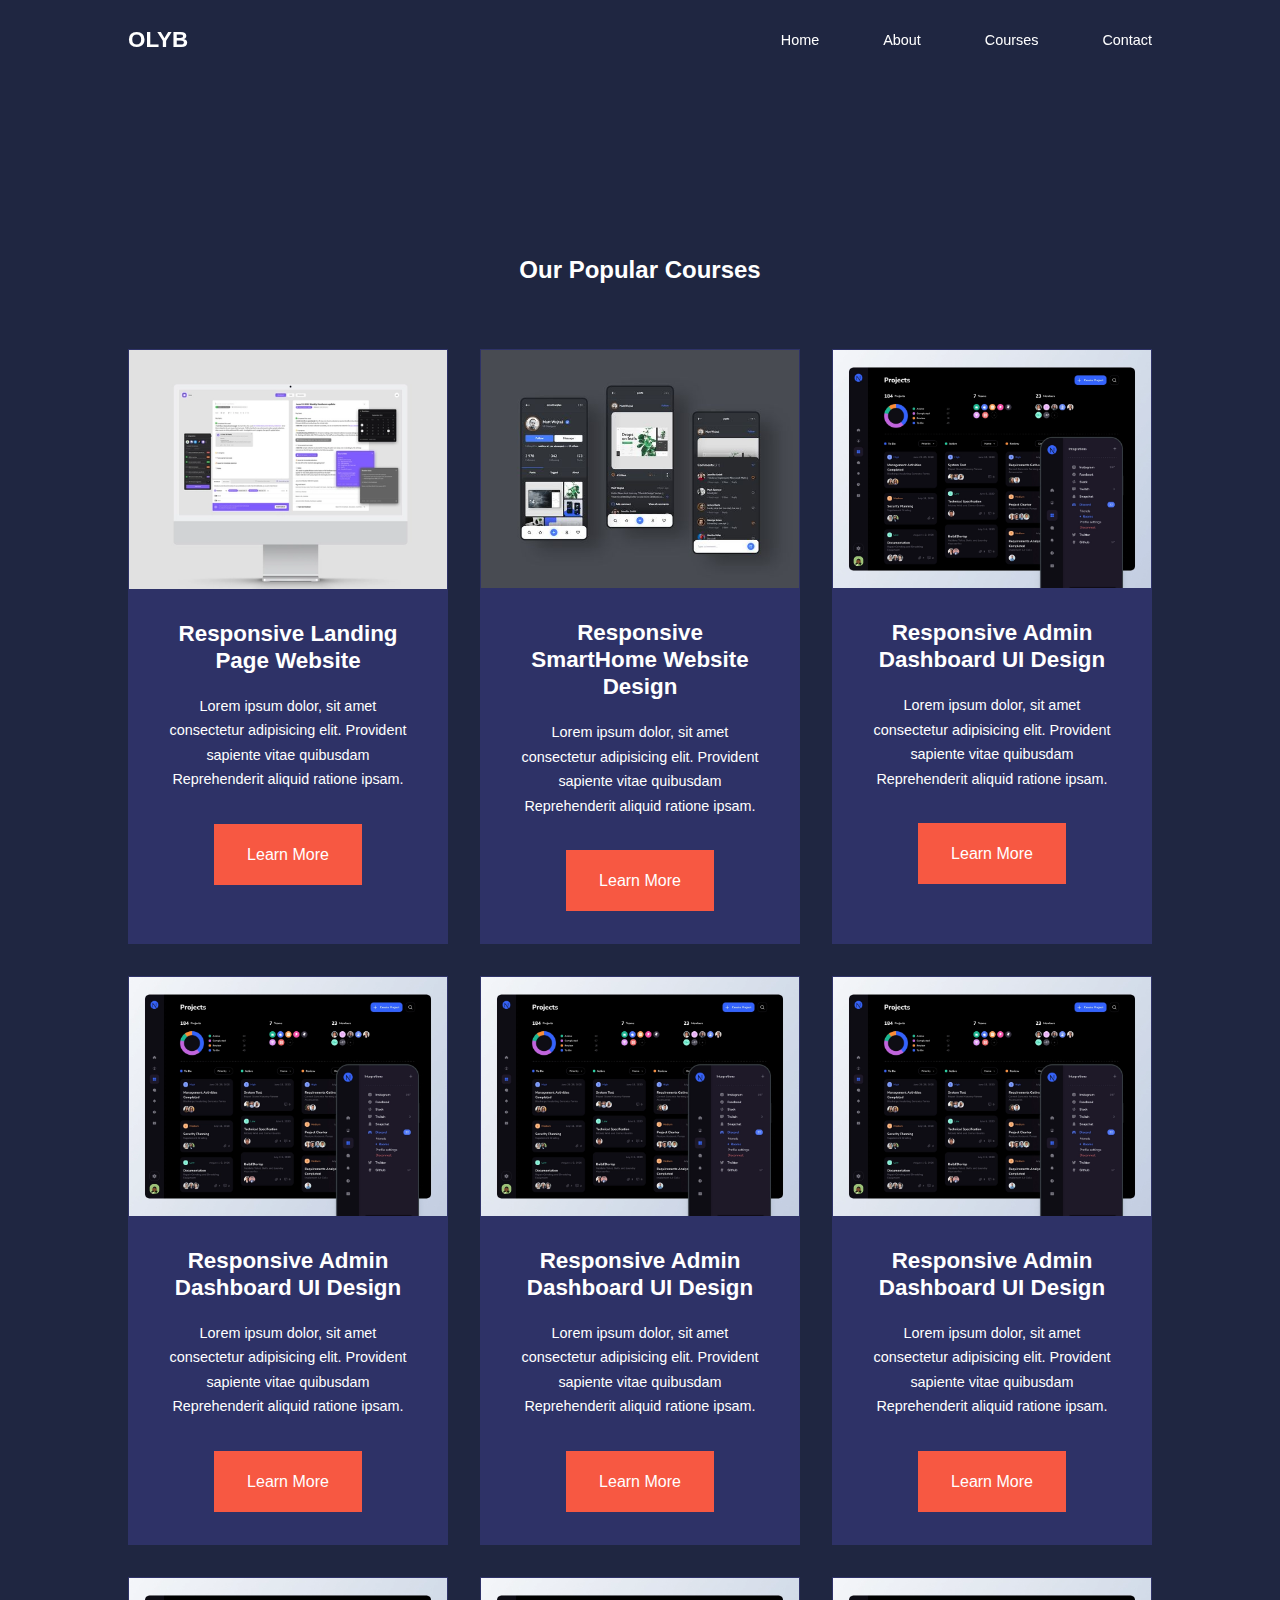
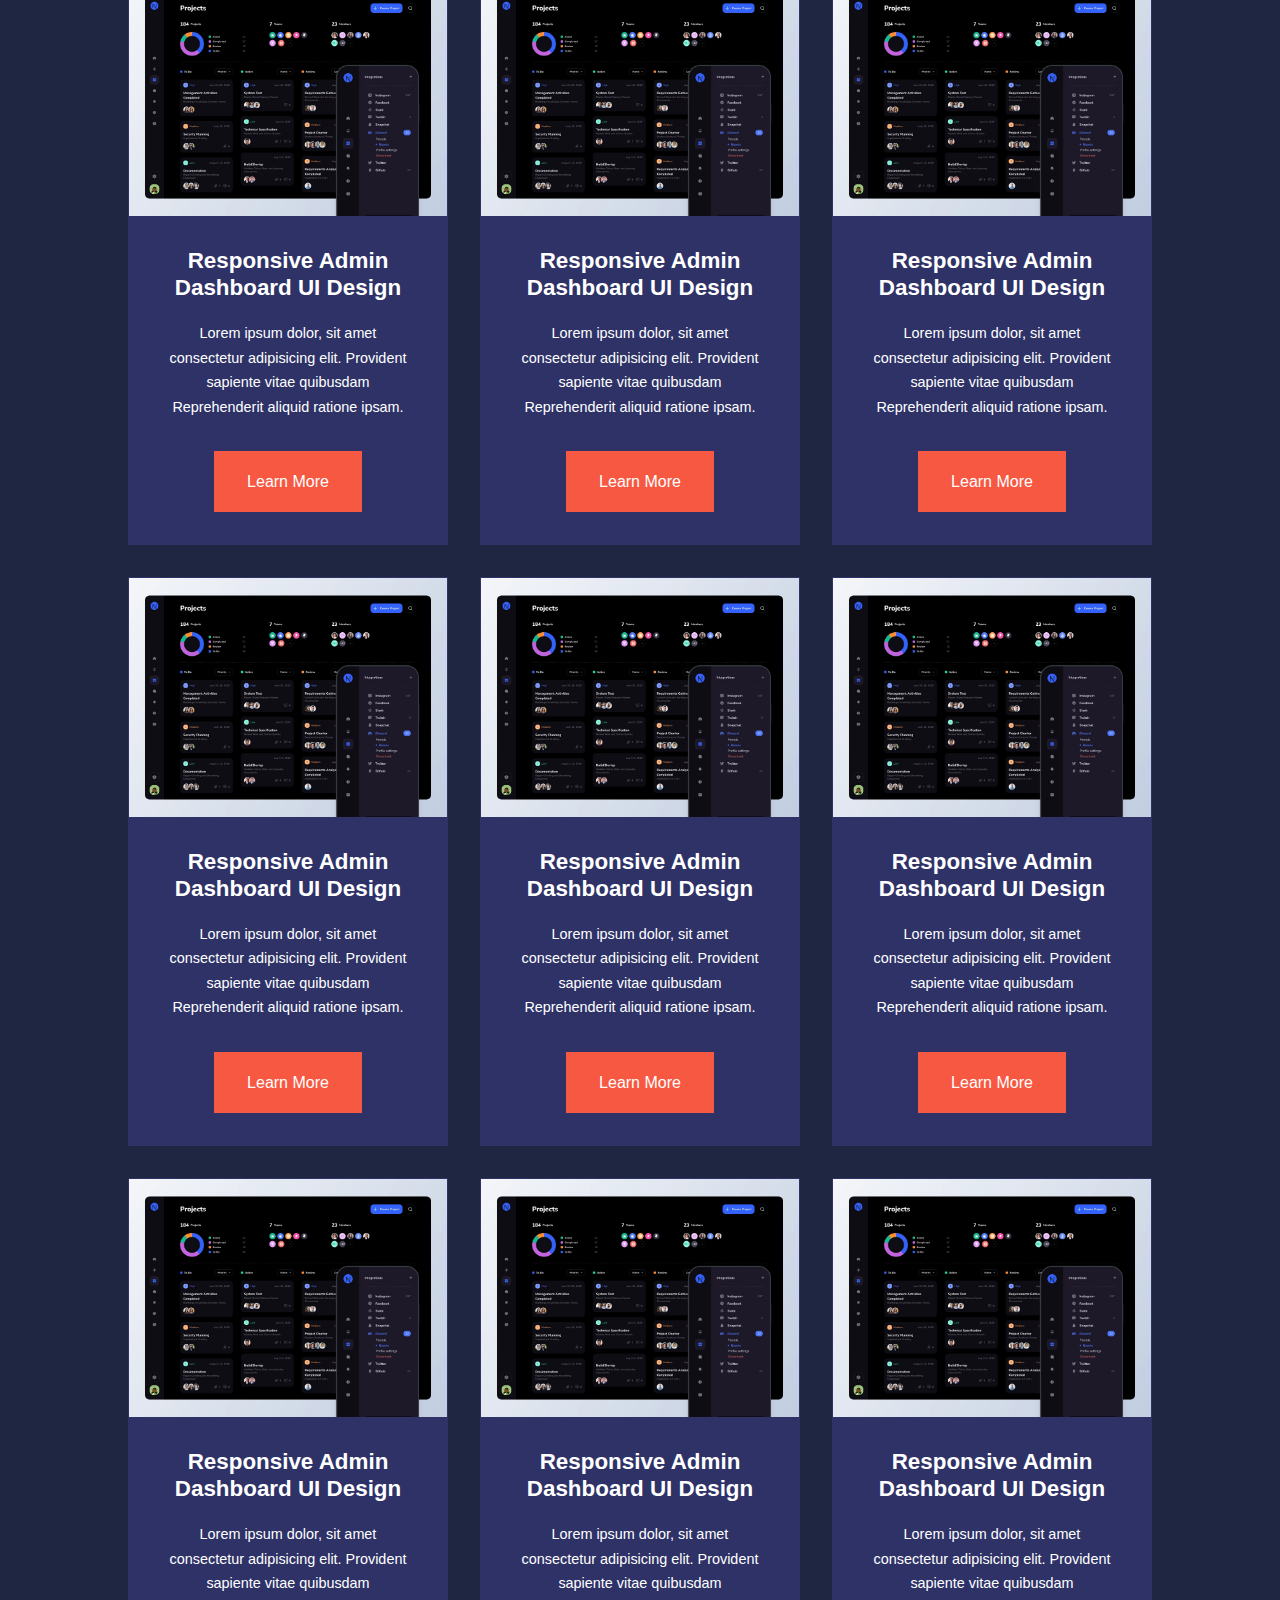
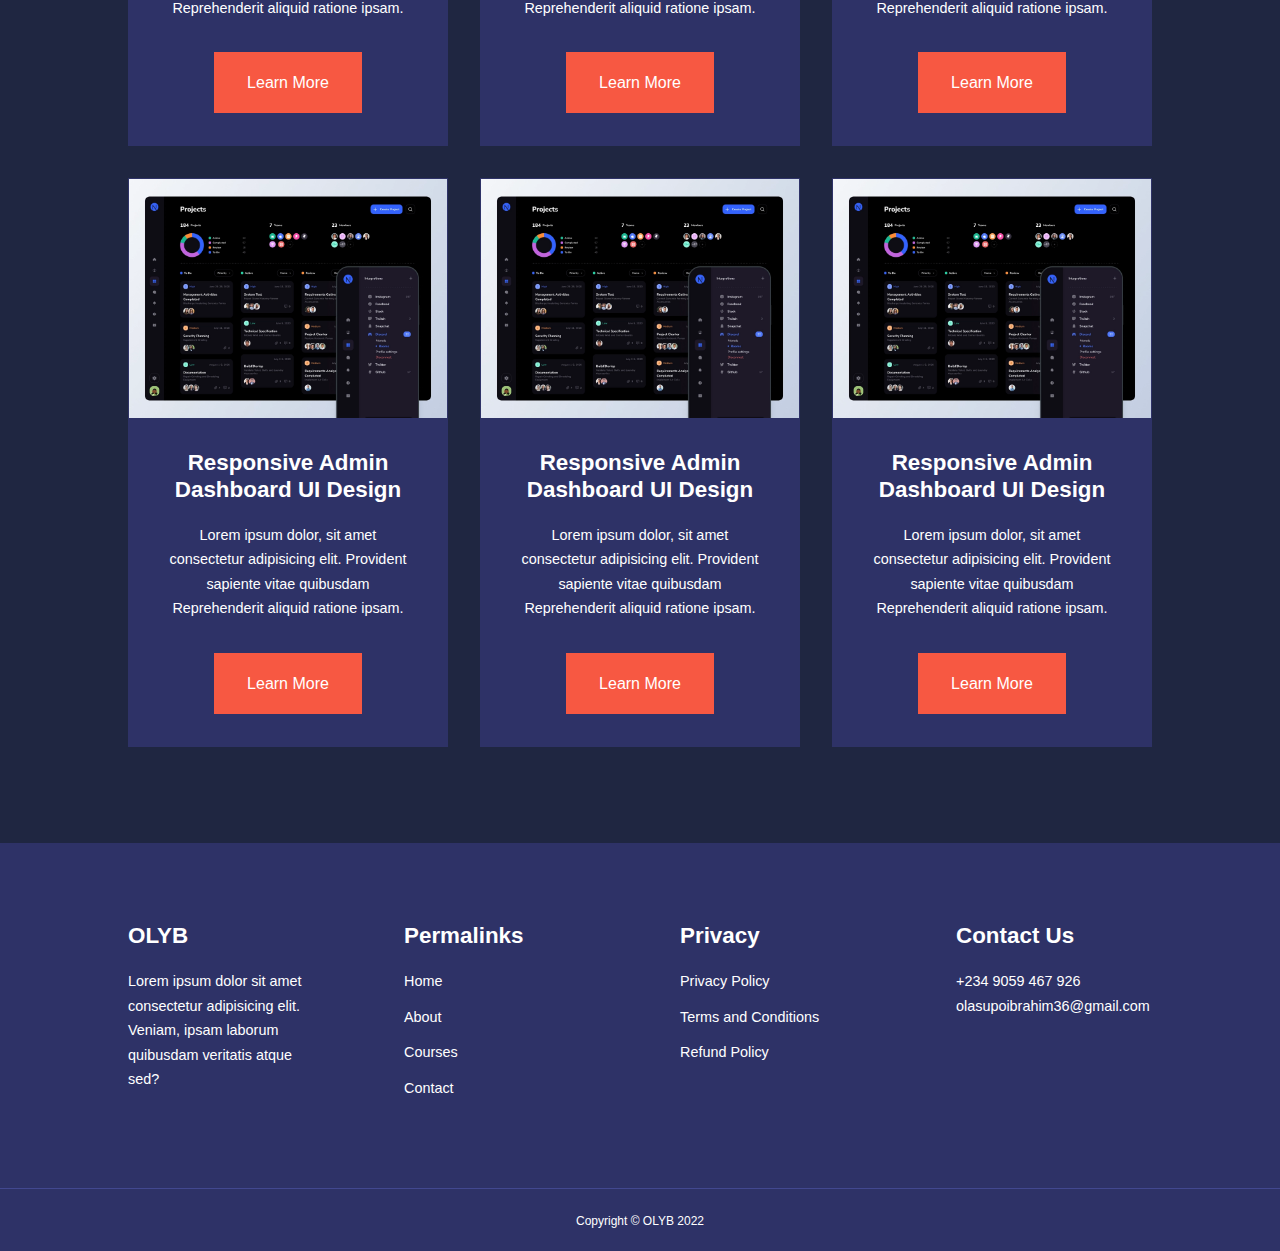
==== courses.html @ 5aab39b8 "first commit" ====
<!DOCTYPE html>
<html lang="en">
<head>
    <meta charset="UTF-8">
    <meta http-equiv="X-UA-Compatible" content="IE=edge">
    <meta name="viewport" content="width=device-width, initial-scale=1.0">
    <title>Course</title>
    <link rel="stylesheet" href="index.css">

      <!--========= ICONSCOUT CDN  =======-->
    <link rel="stylesheet" href="https://unicons.iconscout.com/release/v4.0.0/css/line.css">


      <!--========= GOOGLE FONTS (MONTSERRAT)=======-->
    <link rel="preconnect" href="https://fonts.googleapis.com">
    <link rel="preconnect" href="https://fonts.gstatic.com" crossorigin>
    <link href="https://fonts.googleapis.com/css2?family=Montserrat+Alternates:ital,wght@0,300;0,400;0,500;0,600;0,700;1,900&display=swap" rel="stylesheet">


      <!--========= SWIPER JS =======-->
    <link rel="stylesheet" href="https://cdn.jsdelivr.net/npm/swiper@8/swiper-bundle.min.css"/>


</head>
<body>
    <nav>
        <div class="container nav__container">
            <a href="index.html"><h4>OLYB</h4></a>
            <ul class="nav__menu"> 
                <li><a href="index.html">Home</a></li>
                <li><a href="about.html">About</a></li>
                <li><a href="courses.html">Courses</a></li>
                <li><a href="contact.html">Contact</a></li>
            </ul>
            <button id="open-menu-btn"><i class="uil uil-bars"></i></button>
            <button id="close-menu-btn"><i class="uil uil-multiply"></i></button>
        </div>
    </nav>
    <!--========= END OF NAVBAR =======-->



    
    <section class="courses">
        <h2>Our Popular Courses</h2>
        <div class="container courses__container">
            <article class="course">
                <div class="course__image">
                    <img src="first.webp">
                </div>
                <div class="course__info">
                    <h4>Responsive Landing Page Website</h4>
                    <p>
                        Lorem ipsum dolor, sit amet consectetur adipisicing elit.
                        Provident sapiente vitae quibusdam Reprehenderit aliquid ratione ipsam.
                    </p>
                    <a href="courses.html" class="btn btn-primary">Learn More</a>
                </div>
            </article>

            <article class="course">
                <div class="course__image">
                    <img src="three.jpg">
                </div>
               <div class="course__info">
                    <h4>Responsive SmartHome Website Design</h4>
                    <p>
                        Lorem ipsum dolor, sit amet consectetur adipisicing elit.
                        Provident sapiente vitae quibusdam Reprehenderit aliquid ratione ipsam.
                    </p>
                    <a href="courses.html" class="btn btn-primary">Learn More</a>
               </div>
            </article>

            <article class="course">
                <div class="course__image">
                    <img src="two.webp">
                </div>
                <div class="course__info">
                    <h4>Responsive Admin Dashboard UI Design</h4>
                    <p>
                        Lorem ipsum dolor, sit amet consectetur adipisicing elit.
                        Provident sapiente vitae quibusdam Reprehenderit aliquid ratione ipsam.
                    </p>
                    <a href="courses.html" class="btn btn-primary">Learn More</a>
                </div>
            </article>

            <article class="course">
                <div class="course__image">
                    <img src="two.webp">
                </div>
                <div class="course__info">
                    <h4>Responsive Admin Dashboard UI Design</h4>
                    <p>
                        Lorem ipsum dolor, sit amet consectetur adipisicing elit.
                        Provident sapiente vitae quibusdam Reprehenderit aliquid ratione ipsam.
                    </p>
                    <a href="courses.html" class="btn btn-primary">Learn More</a>
                </div>
            </article>

            <article class="course">
                <div class="course__image">
                    <img src="two.webp">
                </div>
                <div class="course__info">
                    <h4>Responsive Admin Dashboard UI Design</h4>
                    <p>
                        Lorem ipsum dolor, sit amet consectetur adipisicing elit.
                        Provident sapiente vitae quibusdam Reprehenderit aliquid ratione ipsam.
                    </p>
                    <a href="courses.html" class="btn btn-primary">Learn More</a>
                </div>
            </article>

            <article class="course">
                <div class="course__image">
                    <img src="two.webp">
                </div>
                <div class="course__info">
                    <h4>Responsive Admin Dashboard UI Design</h4>
                    <p>
                        Lorem ipsum dolor, sit amet consectetur adipisicing elit.
                        Provident sapiente vitae quibusdam Reprehenderit aliquid ratione ipsam.
                    </p>
                    <a href="courses.html" class="btn btn-primary">Learn More</a>
                </div>
            </article>

            <article class="course">
                <div class="course__image">
                    <img src="two.webp">
                </div>
                <div class="course__info">
                    <h4>Responsive Admin Dashboard UI Design</h4>
                    <p>
                        Lorem ipsum dolor, sit amet consectetur adipisicing elit.
                        Provident sapiente vitae quibusdam Reprehenderit aliquid ratione ipsam.
                    </p>
                    <a href="courses.html" class="btn btn-primary">Learn More</a>
                </div>
            </article>

            <article class="course">
                <div class="course__image">
                    <img src="two.webp">
                </div>
                <div class="course__info">
                    <h4>Responsive Admin Dashboard UI Design</h4>
                    <p>
                        Lorem ipsum dolor, sit amet consectetur adipisicing elit.
                        Provident sapiente vitae quibusdam Reprehenderit aliquid ratione ipsam.
                    </p>
                    <a href="courses.html" class="btn btn-primary">Learn More</a>
                </div>
            </article>

            <article class="course">
                <div class="course__image">
                    <img src="two.webp">
                </div>
                <div class="course__info">
                    <h4>Responsive Admin Dashboard UI Design</h4>
                    <p>
                        Lorem ipsum dolor, sit amet consectetur adipisicing elit.
                        Provident sapiente vitae quibusdam Reprehenderit aliquid ratione ipsam.
                    </p>
                    <a href="courses.html" class="btn btn-primary">Learn More</a>
                </div>
            </article>

            <article class="course">
                <div class="course__image">
                    <img src="two.webp">
                </div>
                <div class="course__info">
                    <h4>Responsive Admin Dashboard UI Design</h4>
                    <p>
                        Lorem ipsum dolor, sit amet consectetur adipisicing elit.
                        Provident sapiente vitae quibusdam Reprehenderit aliquid ratione ipsam.
                    </p>
                    <a href="courses.html" class="btn btn-primary">Learn More</a>
                </div>
            </article>

            <article class="course">
                <div class="course__image">
                    <img src="two.webp">
                </div>
                <div class="course__info">
                    <h4>Responsive Admin Dashboard UI Design</h4>
                    <p>
                        Lorem ipsum dolor, sit amet consectetur adipisicing elit.
                        Provident sapiente vitae quibusdam Reprehenderit aliquid ratione ipsam.
                    </p>
                    <a href="courses.html" class="btn btn-primary">Learn More</a>
                </div>
            </article>

            <article class="course">
                <div class="course__image">
                    <img src="two.webp">
                </div>
                <div class="course__info">
                    <h4>Responsive Admin Dashboard UI Design</h4>
                    <p>
                        Lorem ipsum dolor, sit amet consectetur adipisicing elit.
                        Provident sapiente vitae quibusdam Reprehenderit aliquid ratione ipsam.
                    </p>
                    <a href="courses.html" class="btn btn-primary">Learn More</a>
                </div>
            </article>

            <article class="course">
                <div class="course__image">
                    <img src="two.webp">
                </div>
                <div class="course__info">
                    <h4>Responsive Admin Dashboard UI Design</h4>
                    <p>
                        Lorem ipsum dolor, sit amet consectetur adipisicing elit.
                        Provident sapiente vitae quibusdam Reprehenderit aliquid ratione ipsam.
                    </p>
                    <a href="courses.html" class="btn btn-primary">Learn More</a>
                </div>
            </article>

            <article class="course">
                <div class="course__image">
                    <img src="two.webp">
                </div>
                <div class="course__info">
                    <h4>Responsive Admin Dashboard UI Design</h4>
                    <p>
                        Lorem ipsum dolor, sit amet consectetur adipisicing elit.
                        Provident sapiente vitae quibusdam Reprehenderit aliquid ratione ipsam.
                    </p>
                    <a href="courses.html" class="btn btn-primary">Learn More</a>
                </div>
            </article>

            <article class="course">
                <div class="course__image">
                    <img src="two.webp">
                </div>
                <div class="course__info">
                    <h4>Responsive Admin Dashboard UI Design</h4>
                    <p>
                        Lorem ipsum dolor, sit amet consectetur adipisicing elit.
                        Provident sapiente vitae quibusdam Reprehenderit aliquid ratione ipsam.
                    </p>
                    <a href="courses.html" class="btn btn-primary">Learn More</a>
                </div>
            </article>

            <article class="course">
                <div class="course__image">
                    <img src="two.webp">
                </div>
                <div class="course__info">
                    <h4>Responsive Admin Dashboard UI Design</h4>
                    <p>
                        Lorem ipsum dolor, sit amet consectetur adipisicing elit.
                        Provident sapiente vitae quibusdam Reprehenderit aliquid ratione ipsam.
                    </p>
                    <a href="courses.html" class="btn btn-primary">Learn More</a>
                </div>
            </article>

            <article class="course">
                <div class="course__image">
                    <img src="two.webp">
                </div>
                <div class="course__info">
                    <h4>Responsive Admin Dashboard UI Design</h4>
                    <p>
                        Lorem ipsum dolor, sit amet consectetur adipisicing elit.
                        Provident sapiente vitae quibusdam Reprehenderit aliquid ratione ipsam.
                    </p>
                    <a href="courses.html" class="btn btn-primary">Learn More</a>
                </div>
            </article>

            <article class="course">
                <div class="course__image">
                    <img src="two.webp">
                </div>
                <div class="course__info">
                    <h4>Responsive Admin Dashboard UI Design</h4>
                    <p>
                        Lorem ipsum dolor, sit amet consectetur adipisicing elit.
                        Provident sapiente vitae quibusdam Reprehenderit aliquid ratione ipsam.
                    </p>
                    <a href="courses.html" class="btn btn-primary">Learn More</a>
                </div>
            </article>
        </div>
     </section>
     <!--========= END OF COURSES =======-->




    <footer class="footer">
        <div class="container footer__container">
            <div class="footer__1">
                <a href="index.html" class="footer__logo"><h4>OLYB</h4></a>
                <p>
                    Lorem ipsum dolor sit amet consectetur adipisicing elit. Veniam, ipsam laborum quibusdam veritatis atque sed?
                </p>
            </div>

            <div class="footer__2">
                <h4>Permalinks</h4>
                <ul class="permalinks">
                    <li><a href="index.html">Home</a></li>
                    <li><a href="about.html">About</a></li>
                    <li><a href="courses.html">Courses</a></li>
                    <li><a href="contact.html">Contact</a></li>
                </ul>
            </div>

            
            <div class="footer__3">
                <h4>Privacy</h4>
                <ul class="privacy">
                    <li><a href="#">Privacy Policy</a></li>
                    <li><a href="#">Terms and Conditions</a></li>
                    <li><a href="#">Refund Policy</a></li>
                </ul>
            </div>

            <div class="footer__4">
                <h4>Contact Us</h4>
                <div>
                    <p>+234 9059 467 926</p>
                    <p>olasupoibrahim36@gmail.com</p>
                </div>

                <ul class="footer__socials">
                    <li>
                        <a href="#"><i class="uil uil-facebook-f"></i></a>
                    </li>
                    <li>
                        <a href="#"><i class="uil uil-instagram-alt"></i></a>
                    </li>
                    <li>
                        <a href="#"><i class="uil uil-twitter"></i></a>
                    </li>
                    <li>
                        <a href="#"><i class="uil uil-linkedin-alt"></i></a>
                    </li>
                </ul>
            </div>
        </div>
        <div class="footer__copyright">
            <small>Copyright &copy; OLYB 2022</small>
       </div>
     </footer>



     <script src="https://cdn.jsdelivr.net/npm/swiper@8/swiper-bundle.min.js"></script>
     <script src="main.js"></script>



     <script> 
        var swiper = new Swiper(".mySwiper", {
            slidesPerView: 1,
            spaceBetween: 30,
            pagination: {
            el: ".swiper-pagination",
            clickable: true,
            },

            //====== WHEN WINDOW WIDTH IS >= 600PX =======//
            breakpoints: {
                600: {
                    slidesPerView: 2
                }
            }
        });
     </script>
</body>
</html>
---- index.css ----
* {
    margin: 0;
    padding: 0;
    border: 0;
    outline: 0;
    list-style: none;
    text-decoration: none;
    box-sizing: border-box;
}

:root {
    --color-primary: #6c63ff;
    --color-success: #00bf8e;
    --color-warning: #f7c94b;
    --color-danger: #f75842;
    --color-danger-variant: rgba(247, 88, 0.7);
    --color-white: #fff;
    --color-black: #000;
    --color-bg: #1f2641;
    --color-bg1: #2e3267;
    --color-bg2: #424890;

    --color-width-lg: 80%;
    --color-width-md: 90%;
    --color-width-sm: 94%;

    --transition: all 400ms ease;   
}

body {
    font-family: "Montserrat", sans-serif;
    line-height: 1.7;
    color: var(--color-white);
    background: var(--color-bg);
}

.container {
    width: var(--color-width-lg);
    margin: 0 auto;
}

section {
    padding: 6rem 0;
}

section h2 {
    text-align: center;
    margin-bottom:  4rem;
}

h1,
h2, 
h3, 
h4, 
h5 {
    line-height: 1.2;
}

h1 {
    font-size: 2rem;
}

h3 {
    font-size: 1.6rem;
}

h4 {
    font-size: 1.4rem;
}

a {
    color: var(--color-white);
}

img {
    width: 100%;
    display: block;
    object-fit: cover;
}

.btn {
    display: inline-block;
    background: var(--color-white);
    color: var(--color-black);
    padding: 1rem 2rem;
    border: 1px solid transparent;
    font-weight: 500;
    transition: var(--transition);
}

.btn:hover {
    background: transparent;
    color: var(--color-white);
    border-color: var(--color-white);
}

.btn-primary {
    background: var(--color-danger);
    color: var(--color-white);
}

/*=============== NAVBAR ===============*/
nav {
    background: transparent;
    width: 100vw;
    height: 5rem;
    position: fixed;
    top: 0;
    z-index: 11;
}

/*========CHANGE NAVBAR STYLES ON SCROLL USING JAVASCRIPT=======*/

.window-scroll {
    background: var(--color-primary);
    box-shadow: 0 1rem 2rem rgba(0, 0 , 0, 0.2);
}
.nav__container {
    height: 100%;
    display: flex;
    justify-content: space-between;
    align-items: center;
}

nav button {
    display: none;

}

.nav__menu {
    display: flex;
    align-items: center;
    gap: 4rem;
}

.nav__menu a {
    font-size: 0.9rem;
    transition: var(--transition);
}

.nav__menu a:hover{
    color: var(--color-bg2);
}

/*=============== HEADER ===============*/
header {
    position: relative;
    top: 5rem;
    overflow: hidden;
    height: 70vh;
    margin-bottom: 5rem;
}

.header__container {
    display: grid;
    grid-template-columns: 1fr 1fr;
    align-items: center;
    gap: 5rem;
    height: 100%;
}

.header__left p {
    margin: 1rem 0 2.4rem;
}


/*=============== CATEGORIES ===============*/
.categories {
    background: var(--color-bg1);
    height: 32rem;
}

.categories h1 {
    line-height: 1;
    margin-bottom: 3rem;
}
.categories__container {
    display: grid;
    grid-template-columns: 40% 60%;
    /* gap: 4rem; */
}

.categories__left {
margin-right: 4rem;
}

.categories__left p {
    margin: 1rem 0 3rem;
}

.categories__right {
    display: grid;
    grid-template-columns: repeat(3, 1fr);
    gap: 1.2rem;
}

.category {
    background: var(--color-bg2);
    padding: 2rem;
    border-radius: 2rem;
    transition: var(--transition);
}

.category:hover {
    box-shadow: 0 3rem 3rem rgba(0, 0 , 0, 0.3);
    z-index: 1;
}

.category:nth-child(2) .category__icon{
    background: var(--color-danger);
}


.category:nth-child(3) .category__icon{
    background: var(--color-success);
}


.category:nth-child(4) .category__icon{
    background: var(--color-warning);
}


.category:nth-child(5) .category__icon{
    background: var(--color-success);
}
.category__icon {
    background: var(--color-primary);
    padding: 0.7rem;
    border-radius: 0.9rem;
}

.category h5 {
    margin: 2rem 0 1rem;
}

.category p {
    font-size: 0.85rem;
}


/*=============== POPULAR COURSES ===============*/
.courses {
    margin-top: 10rem;
}

.courses__container {
    display: grid;
    grid-template-columns: repeat(3, 1fr);
    gap: 2rem;
}

.course {
    background: var(--color-bg1);
    text-align: center;
    border: 1px solid transparent;
    transition: var(--transition);
}

.course:hover {
    background: transparent;
    border-color: var(--color-primary);
}
.course__info {
    padding: 2rem;
}

.course__info p {
    margin: 1.2rem 0 2rem;
    font-size: 0.9rem;
}



/*=============== FAQs ===============*/
.faqs {
    background: var(--color-bg1);
    box-shadow: inset 0 0 3rem rgba(0, 0 , 0, 0.5);
}

.faqs__container {
    display: grid;
    grid-template-columns: 1fr 1fr;
    gap: 1rem;
}

.faq {
    padding: 2rem;
    display: flex;
    align-items: center;
    gap: 1.4rem;
    height: fit-content;
    background: var(--color-primary);
    cursor: pointer;
}

.faq h4 {
    font-size: 1rem;
    line-height: 2.2;
}

.faq__icon {
    align-self: flex-start;
    font-size: 1.2rem;
}

.faq p {
    margin-top: 0.8rem;
    display: none;
}

.faq.open p {
    display: block;
}




/*=============== TESTIMONIALS ===============*/
.testimonials__container {
    overflow: hidden;
    position: relative;
    margin-bottom: 5rem;
}

.testimonial {
    padding-bottom: 2rem;
} 

.avatar {
    width: 6rem;
    height: 6rem;
    border-radius: 50%;
    overflow: hidden;
    margin: 0 auto 1rem;
    border: 1rem solid var(--color-bg1);
}

.testimonial__info {
    text-align: center;
}

.testimonial__body {
    background: var(--color-primary);
    padding: 2rem;
    margin-top: 3rem;
    position: relative;
}

.testimonial__body::before { 
    content: "";
    display: block;
    background: linear-gradient(
        135deg,
        transparent,
        var(--color-primary), 
        var(--color-primary),
        var(--color-primary)
    );
    width: 3rem;
    height: 3rem;
    position: absolute;
    left: 50%;
    top: -1.5rem;
    transform: rotate(45deg);
}


/*=============== FOOTER ===============*/
footer {
    background: var(--color-bg1);
    padding-top: 5rem;
    font-size: 0.9rem;
}

.footer__container {
    display: grid;
    grid-template-columns: repeat(4, 1fr);
    gap: 5rem;
}

.footer__container > div h4 {
    margin-bottom: 1.2rem;
}

.footer__1 p {
    margin: 0 0 2rem;
}

.footer ul li {
    margin-bottom: 0.7rem;
}

.footer ul li a:hover {
    text-decoration: underline;
}

.footer__socials {
    display: flex;
    gap: 1rem;
    font-size: 1.2rem;
    margin-top: 2rem;
}

.footer__copyright {
    text-align: center;
    margin-top: 4rem;
    padding: 1.2rem 0;
    border-top: 1px solid var(--color-bg2);
}



/*=============== MEDIA QUERIES (TABLET VIEW) ===============*/
@media screen and (max-width: 1024px) {
   .container {
    width: var(--color-width-md);
   }

   h1 {
    font-size: 2.2rem;
   }

   h2 {
    font-size: 1.7rem;
   }

   h3 { 
    font-size: 1.4rem;
   }

   h4 {
    font-size: 1.2rem;
   }

 /*===============  NAVBAR ===============*/
 nav button {
    display: inline-block;
    background: transparent;
    font-size: 1.8rem;
    color: var(--color-white);
    cursor: pointer;
 }

 nav button#close-menu-btn {
    display: none;
 }

 .nav__menu {
    position: fixed;
    top: 5rem;
    right: 5%;
    height: fit-content;
    width: 18rem;
    flex-direction: column;
    gap: 0;
    display: none;
 }

 .nav__menu li {
    width: 100%;
    height: 5.8rem;
    animation: animateNavItems 400ms linear forwards;
    transform-origin: top right;
    opacity: 0;
 }
 

 .nav__menu li:nth-child(2){
    animation-delay: 200ms;
 }

 .nav__menu li:nth-child(3){
    animation-delay: 400ms;
 }

 .nav__menu li:nth-child(4){
    animation-delay: 600ms;
 } 


 @keyframes animateNavItems {
    0% {
        transform: rotateZ(-90deg) rotateX(90deg) scale(0.1);
    }
    100% {
        transform: rotateZ(0) rotateX(0) scale(1);
        opacity: 1;
    }
 }
 .nav__menu li a {
    background: var(--color-primary);
    box-shadow: -4rem 6rem 10rem rgba(0, 0 , 0, 0.6);
    width: 100%;
    height: 100%;
    display: grid;
    place-items: center;
 }

 .nav__menu li a:hover {
    background: var(--color-bg2);
    color: var(--color-white);
 }




/*=============== HEADER ===============*/
.header {
    height: 52vh;
    margin-bottom: 4rem;
}

.header__container {
    gap: 0.3;
    padding-bottom: 3rem;
}



/*=============== CATEGORY ===============*/
.categories {
    height: auto;
}

.categories__container {
    grid-template-columns: 1fr;
    gap: 3rem;
}

.categories__left {
    margin-right: 0;
 
}

/*=============== POPULAR COURSES ===============*/
.courses {
    margin-top: 0;
}

.courses__container {
    grid-template-columns: 1fr 1fr;
}

/*=============== FAQs  ===============*/
.faqs__container {
    grid-template-columns: 1fr;
}

.faq {
    padding: 1.5rem;
}

/*=============== FOOTER  ===============*/
.footer__container {
    grid-template-columns: 1fr 1fr;
}
}


/*=============== MEDIA QUERIES (PHONE VIEW) ===============*/
@media screen and (max-width: 600px) {
    .container {
        width: var(--color-width-sm);
    }


    /*=============== NAVBAR  ===============*/  
    .nav__menu {
        right: 3%;
    }

    /*=============== HEADER  ===============*/
    header {
        height: 100vh;
    }

    .header__container {
        grid-template-columns: 1fr;
        text-align: center;
        margin-top: -2rem;
    }

    .header__left p {
        margin-bottom: 1.3rem;
    }


    /*=============== CATEGORIES  ===============*/
    .categories__right {
        grid-template-columns: 1fr 1fr;
        gap: 0.7rem;
    }

    .category {
        padding: 1rem;
        border-radius: 1rem;
    }

    .category__icon {
        margin-top: 4px;
        display: inline-block;
    }

     /*=============== POPULAR COURSES  ===============*/
     .courses__container {
        grid-template-columns: 1fr;
     }

      /*=============== TESTIMONIALS  ===============*/
      .testimonial__body {
        padding: 1.2rem;
      }

       /*=============== FOOTER  ===============*/
       .footer__container {
        grid-template-columns: 1fr;
        text-align: center;
        gap: 2rem;
       }

       .footer__1 p {
        margin: 1rem auto; 
       }

       .footer__socials {
        justify-content: center;

       }
}
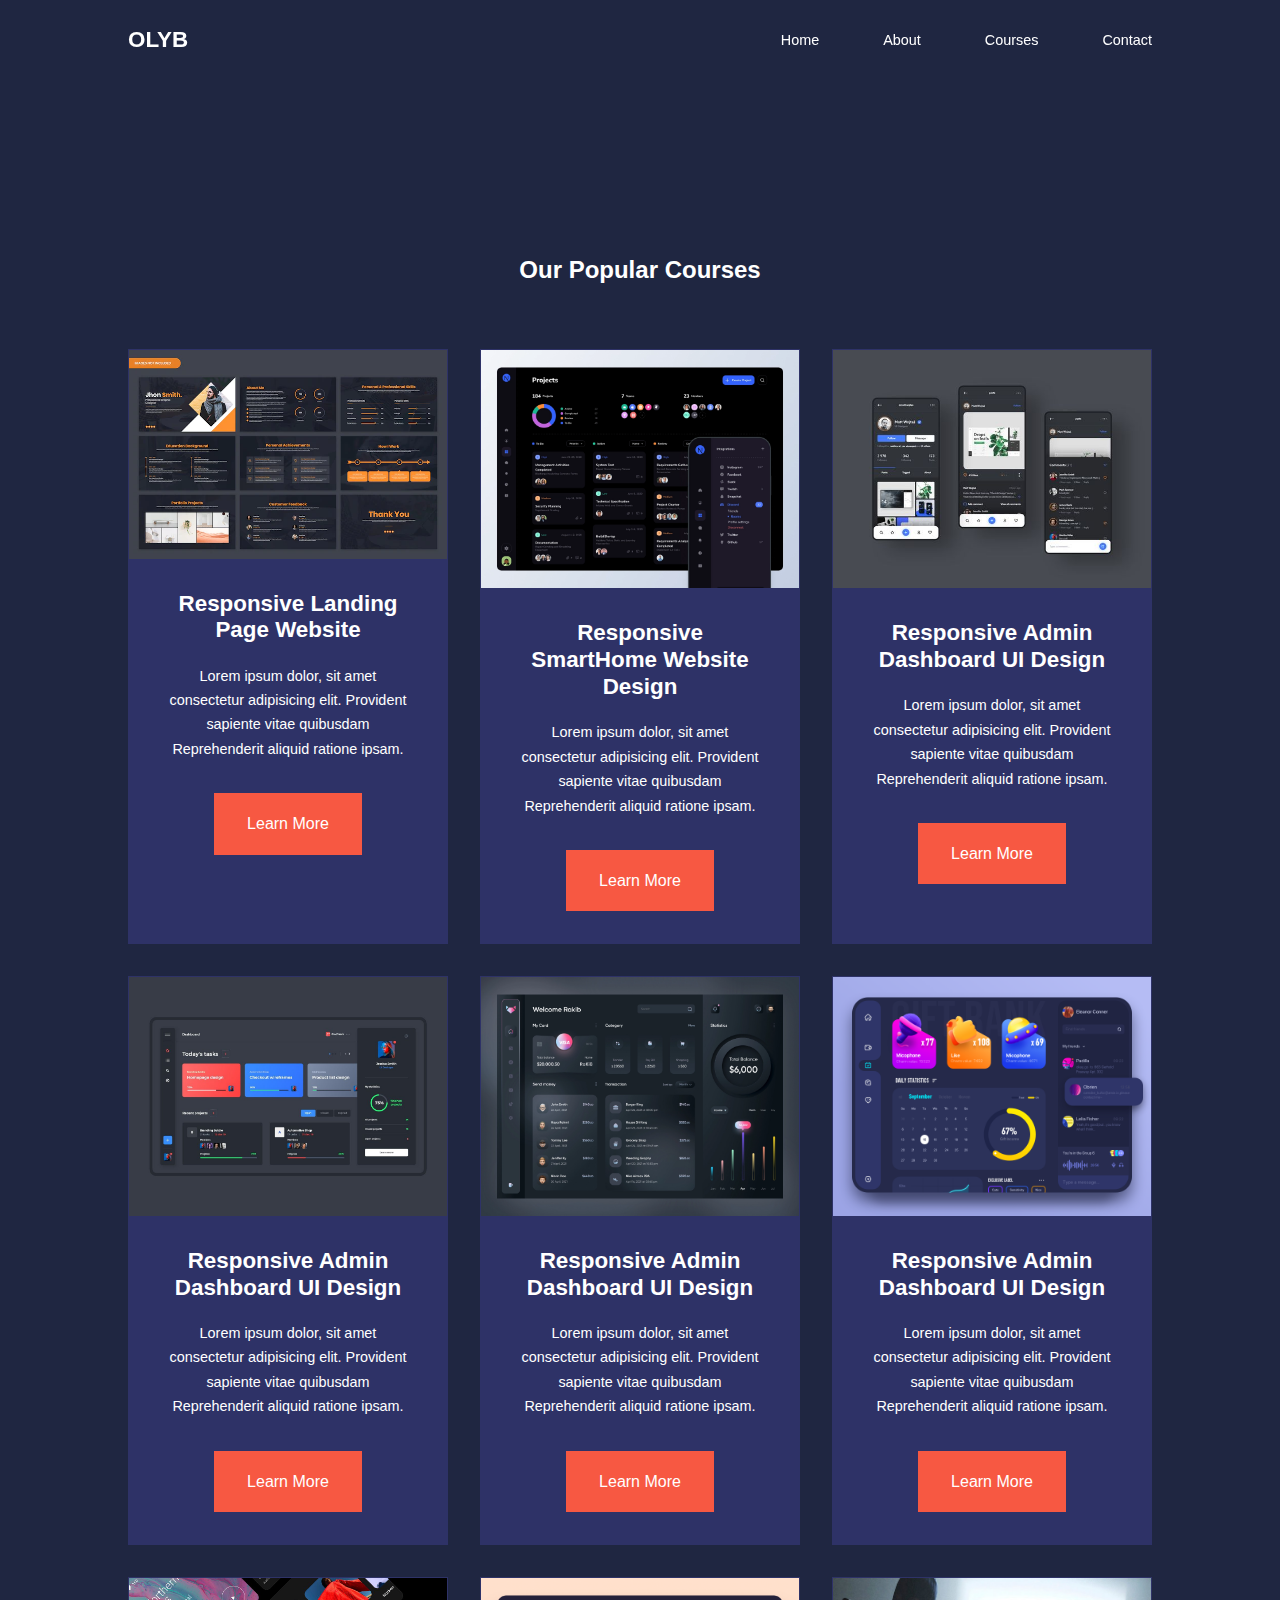
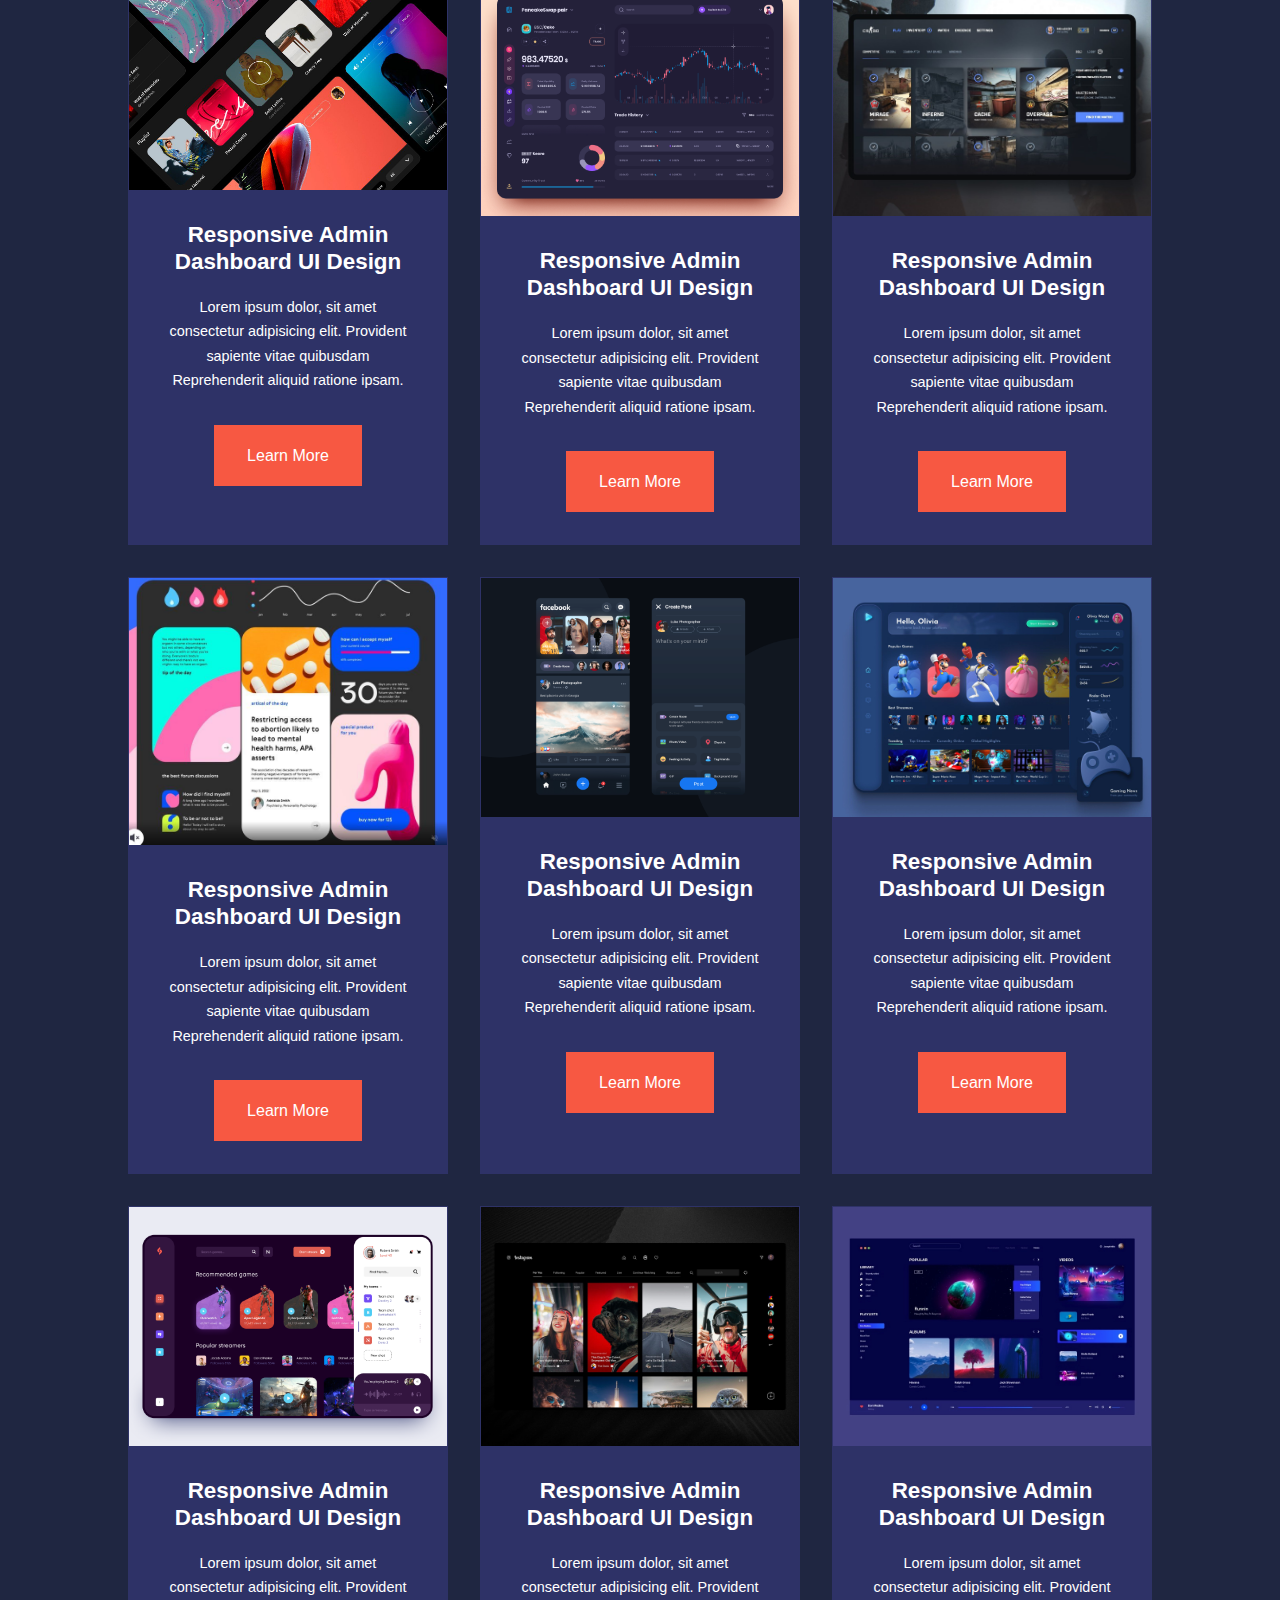
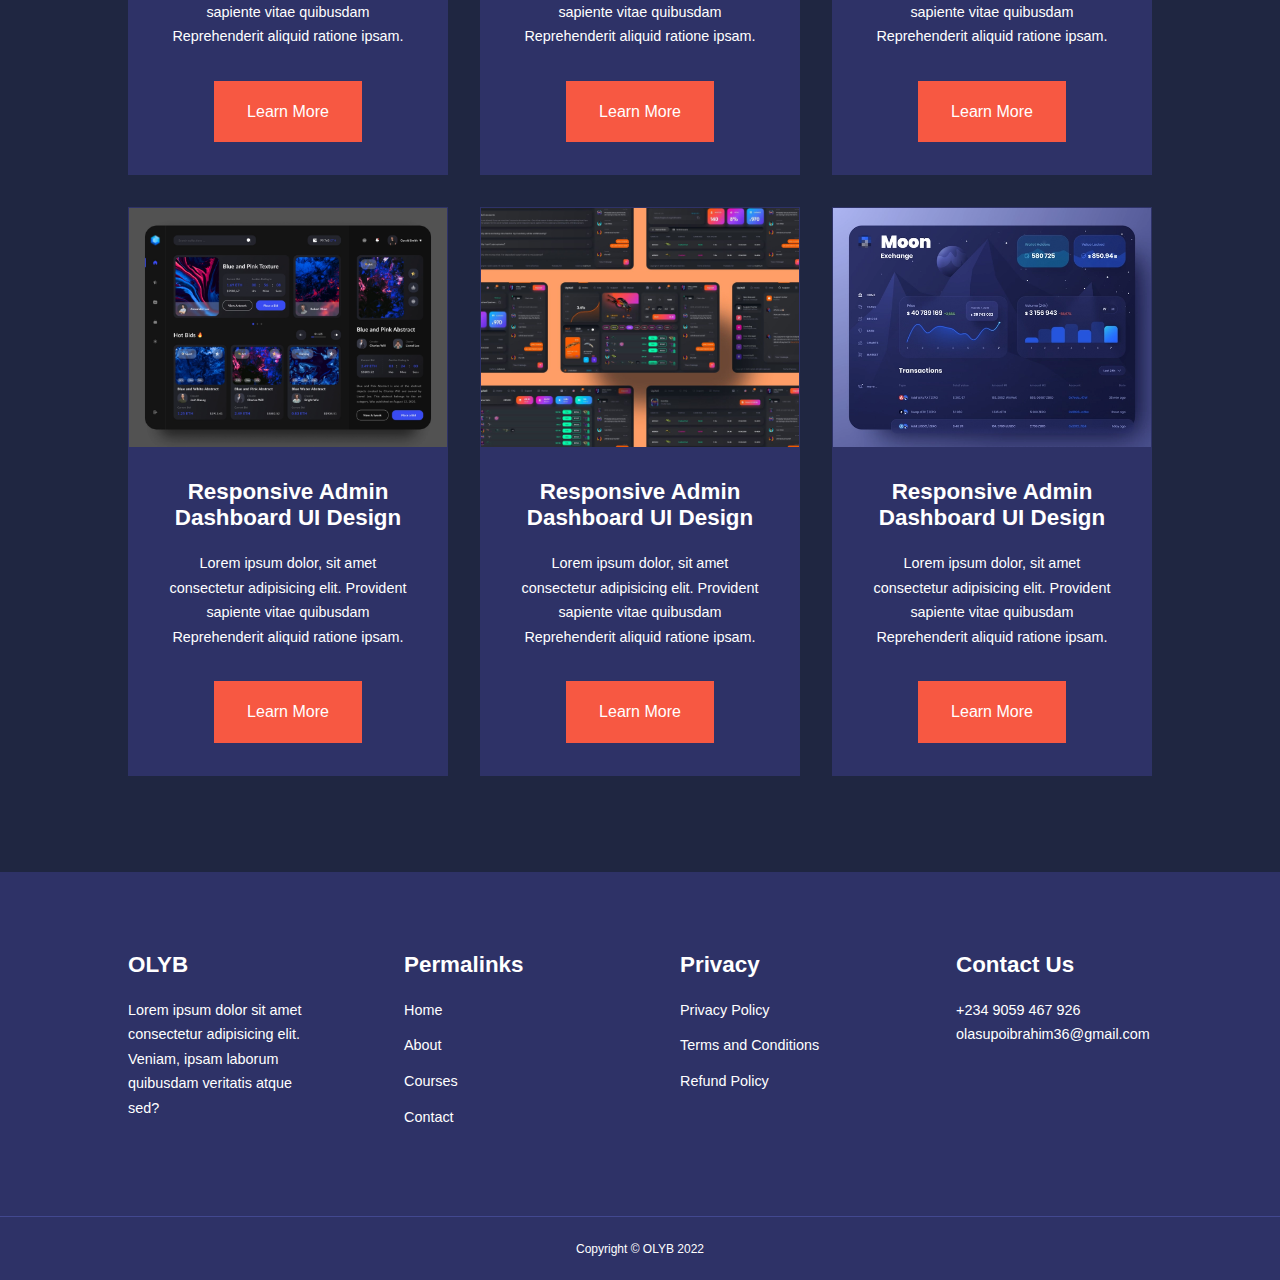
==== commit 05daa00d: "Second commit" ====
--- a/courses.html
+++ b/courses.html
@@ -60,7 +60,7 @@
 
             <article class="course">
                 <div class="course__image">
-                    <img src="three.jpg">
+                    <img src="two.webp">
                 </div>
                <div class="course__info">
                     <h4>Responsive SmartHome Website Design</h4>
@@ -74,217 +74,217 @@
 
             <article class="course">
                 <div class="course__image">
-                    <img src="two.webp">
-                </div>
-                <div class="course__info">
-                    <h4>Responsive Admin Dashboard UI Design</h4>
-                    <p>
-                        Lorem ipsum dolor, sit amet consectetur adipisicing elit.
-                        Provident sapiente vitae quibusdam Reprehenderit aliquid ratione ipsam.
-                    </p>
-                    <a href="courses.html" class="btn btn-primary">Learn More</a>
-                </div>
-            </article>
-
-            <article class="course">
-                <div class="course__image">
-                    <img src="two.webp">
-                </div>
-                <div class="course__info">
-                    <h4>Responsive Admin Dashboard UI Design</h4>
-                    <p>
-                        Lorem ipsum dolor, sit amet consectetur adipisicing elit.
-                        Provident sapiente vitae quibusdam Reprehenderit aliquid ratione ipsam.
-                    </p>
-                    <a href="courses.html" class="btn btn-primary">Learn More</a>
-                </div>
-            </article>
-
-            <article class="course">
-                <div class="course__image">
-                    <img src="two.webp">
-                </div>
-                <div class="course__info">
-                    <h4>Responsive Admin Dashboard UI Design</h4>
-                    <p>
-                        Lorem ipsum dolor, sit amet consectetur adipisicing elit.
-                        Provident sapiente vitae quibusdam Reprehenderit aliquid ratione ipsam.
-                    </p>
-                    <a href="courses.html" class="btn btn-primary">Learn More</a>
-                </div>
-            </article>
-
-            <article class="course">
-                <div class="course__image">
-                    <img src="two.webp">
-                </div>
-                <div class="course__info">
-                    <h4>Responsive Admin Dashboard UI Design</h4>
-                    <p>
-                        Lorem ipsum dolor, sit amet consectetur adipisicing elit.
-                        Provident sapiente vitae quibusdam Reprehenderit aliquid ratione ipsam.
-                    </p>
-                    <a href="courses.html" class="btn btn-primary">Learn More</a>
-                </div>
-            </article>
-
-            <article class="course">
-                <div class="course__image">
-                    <img src="two.webp">
-                </div>
-                <div class="course__info">
-                    <h4>Responsive Admin Dashboard UI Design</h4>
-                    <p>
-                        Lorem ipsum dolor, sit amet consectetur adipisicing elit.
-                        Provident sapiente vitae quibusdam Reprehenderit aliquid ratione ipsam.
-                    </p>
-                    <a href="courses.html" class="btn btn-primary">Learn More</a>
-                </div>
-            </article>
-
-            <article class="course">
-                <div class="course__image">
-                    <img src="two.webp">
-                </div>
-                <div class="course__info">
-                    <h4>Responsive Admin Dashboard UI Design</h4>
-                    <p>
-                        Lorem ipsum dolor, sit amet consectetur adipisicing elit.
-                        Provident sapiente vitae quibusdam Reprehenderit aliquid ratione ipsam.
-                    </p>
-                    <a href="courses.html" class="btn btn-primary">Learn More</a>
-                </div>
-            </article>
-
-            <article class="course">
-                <div class="course__image">
-                    <img src="two.webp">
-                </div>
-                <div class="course__info">
-                    <h4>Responsive Admin Dashboard UI Design</h4>
-                    <p>
-                        Lorem ipsum dolor, sit amet consectetur adipisicing elit.
-                        Provident sapiente vitae quibusdam Reprehenderit aliquid ratione ipsam.
-                    </p>
-                    <a href="courses.html" class="btn btn-primary">Learn More</a>
-                </div>
-            </article>
-
-            <article class="course">
-                <div class="course__image">
-                    <img src="two.webp">
-                </div>
-                <div class="course__info">
-                    <h4>Responsive Admin Dashboard UI Design</h4>
-                    <p>
-                        Lorem ipsum dolor, sit amet consectetur adipisicing elit.
-                        Provident sapiente vitae quibusdam Reprehenderit aliquid ratione ipsam.
-                    </p>
-                    <a href="courses.html" class="btn btn-primary">Learn More</a>
-                </div>
-            </article>
-
-            <article class="course">
-                <div class="course__image">
-                    <img src="two.webp">
-                </div>
-                <div class="course__info">
-                    <h4>Responsive Admin Dashboard UI Design</h4>
-                    <p>
-                        Lorem ipsum dolor, sit amet consectetur adipisicing elit.
-                        Provident sapiente vitae quibusdam Reprehenderit aliquid ratione ipsam.
-                    </p>
-                    <a href="courses.html" class="btn btn-primary">Learn More</a>
-                </div>
-            </article>
-
-            <article class="course">
-                <div class="course__image">
-                    <img src="two.webp">
-                </div>
-                <div class="course__info">
-                    <h4>Responsive Admin Dashboard UI Design</h4>
-                    <p>
-                        Lorem ipsum dolor, sit amet consectetur adipisicing elit.
-                        Provident sapiente vitae quibusdam Reprehenderit aliquid ratione ipsam.
-                    </p>
-                    <a href="courses.html" class="btn btn-primary">Learn More</a>
-                </div>
-            </article>
-
-            <article class="course">
-                <div class="course__image">
-                    <img src="two.webp">
-                </div>
-                <div class="course__info">
-                    <h4>Responsive Admin Dashboard UI Design</h4>
-                    <p>
-                        Lorem ipsum dolor, sit amet consectetur adipisicing elit.
-                        Provident sapiente vitae quibusdam Reprehenderit aliquid ratione ipsam.
-                    </p>
-                    <a href="courses.html" class="btn btn-primary">Learn More</a>
-                </div>
-            </article>
-
-            <article class="course">
-                <div class="course__image">
-                    <img src="two.webp">
-                </div>
-                <div class="course__info">
-                    <h4>Responsive Admin Dashboard UI Design</h4>
-                    <p>
-                        Lorem ipsum dolor, sit amet consectetur adipisicing elit.
-                        Provident sapiente vitae quibusdam Reprehenderit aliquid ratione ipsam.
-                    </p>
-                    <a href="courses.html" class="btn btn-primary">Learn More</a>
-                </div>
-            </article>
-
-            <article class="course">
-                <div class="course__image">
-                    <img src="two.webp">
-                </div>
-                <div class="course__info">
-                    <h4>Responsive Admin Dashboard UI Design</h4>
-                    <p>
-                        Lorem ipsum dolor, sit amet consectetur adipisicing elit.
-                        Provident sapiente vitae quibusdam Reprehenderit aliquid ratione ipsam.
-                    </p>
-                    <a href="courses.html" class="btn btn-primary">Learn More</a>
-                </div>
-            </article>
-
-            <article class="course">
-                <div class="course__image">
-                    <img src="two.webp">
-                </div>
-                <div class="course__info">
-                    <h4>Responsive Admin Dashboard UI Design</h4>
-                    <p>
-                        Lorem ipsum dolor, sit amet consectetur adipisicing elit.
-                        Provident sapiente vitae quibusdam Reprehenderit aliquid ratione ipsam.
-                    </p>
-                    <a href="courses.html" class="btn btn-primary">Learn More</a>
-                </div>
-            </article>
-
-            <article class="course">
-                <div class="course__image">
-                    <img src="two.webp">
-                </div>
-                <div class="course__info">
-                    <h4>Responsive Admin Dashboard UI Design</h4>
-                    <p>
-                        Lorem ipsum dolor, sit amet consectetur adipisicing elit.
-                        Provident sapiente vitae quibusdam Reprehenderit aliquid ratione ipsam.
-                    </p>
-                    <a href="courses.html" class="btn btn-primary">Learn More</a>
-                </div>
-            </article>
-
-            <article class="course">
-                <div class="course__image">
-                    <img src="two.webp">
+                    <img src="three.jpg">
+                </div>
+                <div class="course__info">
+                    <h4>Responsive Admin Dashboard UI Design</h4>
+                    <p>
+                        Lorem ipsum dolor, sit amet consectetur adipisicing elit.
+                        Provident sapiente vitae quibusdam Reprehenderit aliquid ratione ipsam.
+                    </p>
+                    <a href="courses.html" class="btn btn-primary">Learn More</a>
+                </div>
+            </article>
+
+            <article class="course">
+                <div class="course__image">
+                    <img src="four.jpeg">
+                </div>
+                <div class="course__info">
+                    <h4>Responsive Admin Dashboard UI Design</h4>
+                    <p>
+                        Lorem ipsum dolor, sit amet consectetur adipisicing elit.
+                        Provident sapiente vitae quibusdam Reprehenderit aliquid ratione ipsam.
+                    </p>
+                    <a href="courses.html" class="btn btn-primary">Learn More</a>
+                </div>
+            </article>
+
+            <article class="course">
+                <div class="course__image">
+                    <img src="five.png">
+                </div>
+                <div class="course__info">
+                    <h4>Responsive Admin Dashboard UI Design</h4>
+                    <p>
+                        Lorem ipsum dolor, sit amet consectetur adipisicing elit.
+                        Provident sapiente vitae quibusdam Reprehenderit aliquid ratione ipsam.
+                    </p>
+                    <a href="courses.html" class="btn btn-primary">Learn More</a>
+                </div>
+            </article>
+
+            <article class="course">
+                <div class="course__image">
+                    <img src="six.png">
+                </div>
+                <div class="course__info">
+                    <h4>Responsive Admin Dashboard UI Design</h4>
+                    <p>
+                        Lorem ipsum dolor, sit amet consectetur adipisicing elit.
+                        Provident sapiente vitae quibusdam Reprehenderit aliquid ratione ipsam.
+                    </p>
+                    <a href="courses.html" class="btn btn-primary">Learn More</a>
+                </div>
+            </article>
+
+            <article class="course">
+                <div class="course__image">
+                    <img src="seven.jpeg">
+                </div>
+                <div class="course__info">
+                    <h4>Responsive Admin Dashboard UI Design</h4>
+                    <p>
+                        Lorem ipsum dolor, sit amet consectetur adipisicing elit.
+                        Provident sapiente vitae quibusdam Reprehenderit aliquid ratione ipsam.
+                    </p>
+                    <a href="courses.html" class="btn btn-primary">Learn More</a>
+                </div>
+            </article>
+
+            <article class="course">
+                <div class="course__image">
+                    <img src="eight.png">
+                </div>
+                <div class="course__info">
+                    <h4>Responsive Admin Dashboard UI Design</h4>
+                    <p>
+                        Lorem ipsum dolor, sit amet consectetur adipisicing elit.
+                        Provident sapiente vitae quibusdam Reprehenderit aliquid ratione ipsam.
+                    </p>
+                    <a href="courses.html" class="btn btn-primary">Learn More</a>
+                </div>
+            </article>
+
+            <article class="course">
+                <div class="course__image">
+                    <img src="nine.jpeg">
+                </div>
+                <div class="course__info">
+                    <h4>Responsive Admin Dashboard UI Design</h4>
+                    <p>
+                        Lorem ipsum dolor, sit amet consectetur adipisicing elit.
+                        Provident sapiente vitae quibusdam Reprehenderit aliquid ratione ipsam.
+                    </p>
+                    <a href="courses.html" class="btn btn-primary">Learn More</a>
+                </div>
+            </article>
+
+            <article class="course">
+                <div class="course__image">
+                    <img src="ten.jpeg">
+                </div>
+                <div class="course__info">
+                    <h4>Responsive Admin Dashboard UI Design</h4>
+                    <p>
+                        Lorem ipsum dolor, sit amet consectetur adipisicing elit.
+                        Provident sapiente vitae quibusdam Reprehenderit aliquid ratione ipsam.
+                    </p>
+                    <a href="courses.html" class="btn btn-primary">Learn More</a>
+                </div>
+            </article>
+
+            <article class="course">
+                <div class="course__image">
+                    <img src="eleven.png">
+                </div>
+                <div class="course__info">
+                    <h4>Responsive Admin Dashboard UI Design</h4>
+                    <p>
+                        Lorem ipsum dolor, sit amet consectetur adipisicing elit.
+                        Provident sapiente vitae quibusdam Reprehenderit aliquid ratione ipsam.
+                    </p>
+                    <a href="courses.html" class="btn btn-primary">Learn More</a>
+                </div>
+            </article>
+
+            <article class="course">
+                <div class="course__image">
+                    <img src="twelve.jpeg">
+                </div>
+                <div class="course__info">
+                    <h4>Responsive Admin Dashboard UI Design</h4>
+                    <p>
+                        Lorem ipsum dolor, sit amet consectetur adipisicing elit.
+                        Provident sapiente vitae quibusdam Reprehenderit aliquid ratione ipsam.
+                    </p>
+                    <a href="courses.html" class="btn btn-primary">Learn More</a>
+                </div>
+            </article>
+
+            <article class="course">
+                <div class="course__image">
+                    <img src="13.png">
+                </div>
+                <div class="course__info">
+                    <h4>Responsive Admin Dashboard UI Design</h4>
+                    <p>
+                        Lorem ipsum dolor, sit amet consectetur adipisicing elit.
+                        Provident sapiente vitae quibusdam Reprehenderit aliquid ratione ipsam.
+                    </p>
+                    <a href="courses.html" class="btn btn-primary">Learn More</a>
+                </div>
+            </article>
+
+            <article class="course">
+                <div class="course__image">
+                    <img src="14.jpeg">
+                </div>
+                <div class="course__info">
+                    <h4>Responsive Admin Dashboard UI Design</h4>
+                    <p>
+                        Lorem ipsum dolor, sit amet consectetur adipisicing elit.
+                        Provident sapiente vitae quibusdam Reprehenderit aliquid ratione ipsam.
+                    </p>
+                    <a href="courses.html" class="btn btn-primary">Learn More</a>
+                </div>
+            </article>
+
+            <article class="course">
+                <div class="course__image">
+                    <img src="15.png">
+                </div>
+                <div class="course__info">
+                    <h4>Responsive Admin Dashboard UI Design</h4>
+                    <p>
+                        Lorem ipsum dolor, sit amet consectetur adipisicing elit.
+                        Provident sapiente vitae quibusdam Reprehenderit aliquid ratione ipsam.
+                    </p>
+                    <a href="courses.html" class="btn btn-primary">Learn More</a>
+                </div>
+            </article>
+
+            <article class="course">
+                <div class="course__image">
+                    <img src="16.png">
+                </div>
+                <div class="course__info">
+                    <h4>Responsive Admin Dashboard UI Design</h4>
+                    <p>
+                        Lorem ipsum dolor, sit amet consectetur adipisicing elit.
+                        Provident sapiente vitae quibusdam Reprehenderit aliquid ratione ipsam.
+                    </p>
+                    <a href="courses.html" class="btn btn-primary">Learn More</a>
+                </div>
+            </article>
+
+            <article class="course">
+                <div class="course__image">
+                    <img src="17.jpeg">
+                </div>
+                <div class="course__info">
+                    <h4>Responsive Admin Dashboard UI Design</h4>
+                    <p>
+                        Lorem ipsum dolor, sit amet consectetur adipisicing elit.
+                        Provident sapiente vitae quibusdam Reprehenderit aliquid ratione ipsam.
+                    </p>
+                    <a href="courses.html" class="btn btn-primary">Learn More</a>
+                </div>
+            </article>
+
+            <article class="course">
+                <div class="course__image">
+                    <img src="18.png">
                 </div>
                 <div class="course__info">
                     <h4>Responsive Admin Dashboard UI Design</h4>
